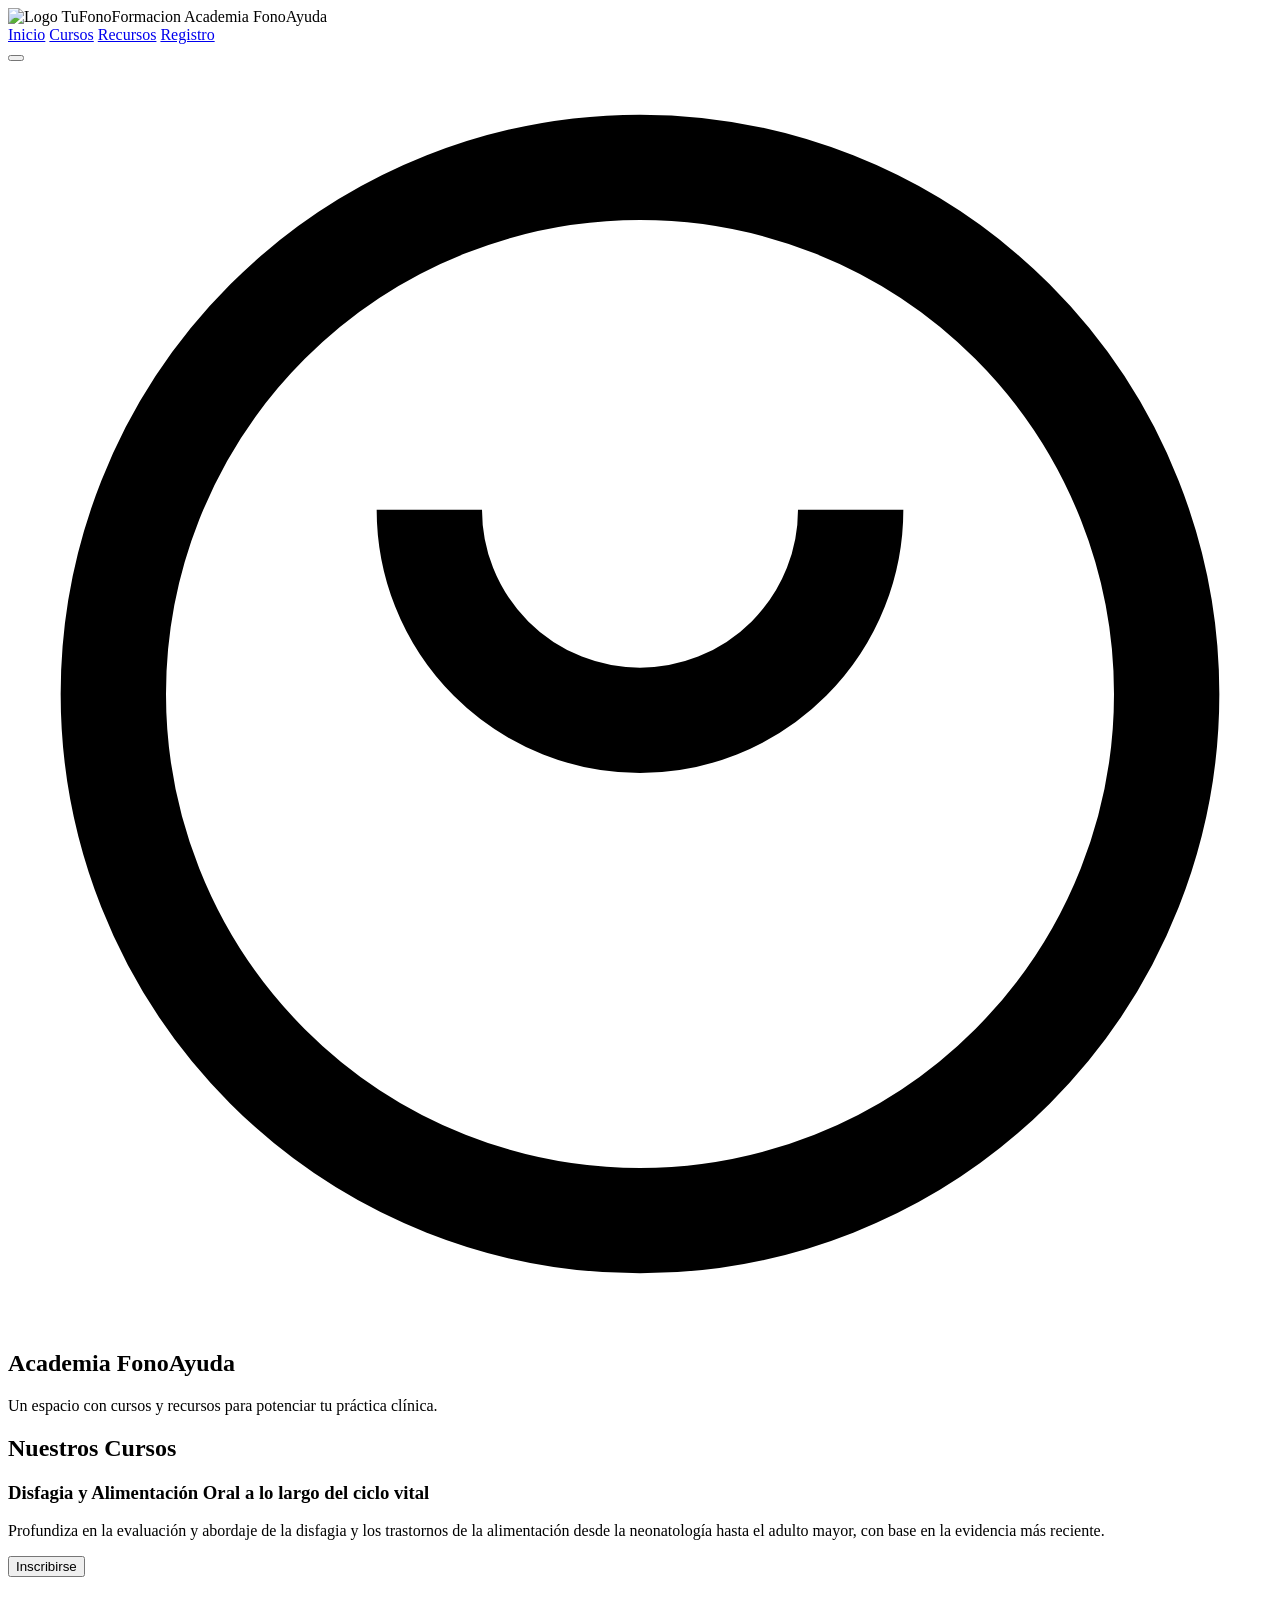
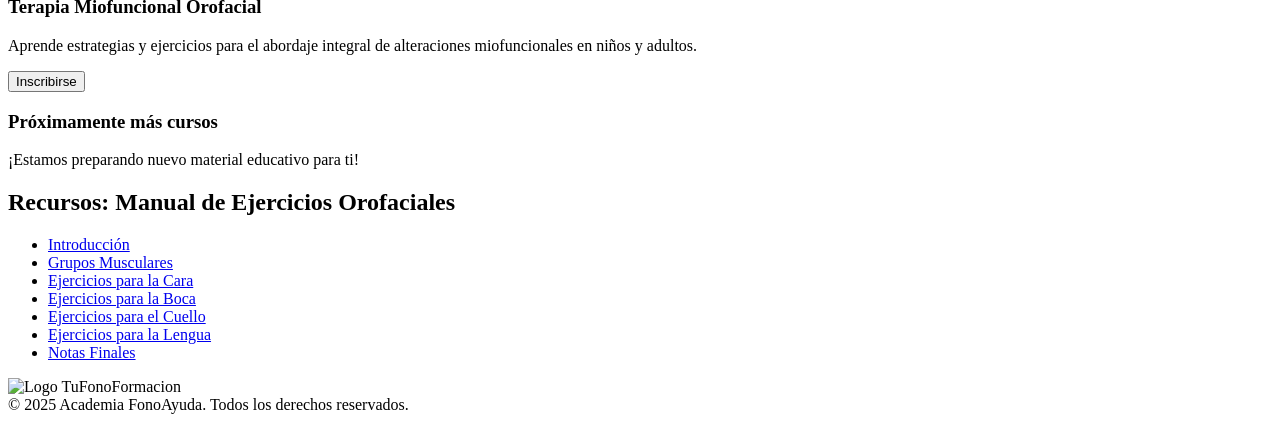
==== index.html @ cbcb4178 "Create index.html" ====
<!DOCTYPE html>
<html lang="es">
<head>
  <meta charset="UTF-8">
  <meta name="viewport" content="width=device-width, initial-scale=1">
  <title>Academia FonoAyuda</title>
  <link rel="stylesheet" href="style.css">
</head>
<body>
  <header class="main-header">
    <div class="container header-container">
      <div class="logo-group">
        <img src="img/logo-tufonoformacion.png" alt="Logo TuFonoFormacion" class="logo-img" />
        <span class="logo">Academia FonoAyuda</span>
      </div>
      <nav id="main-nav" class="main-nav">
        <a href="#inicio" onclick="closeMenu()">Inicio</a>
        <a href="#cursos" onclick="closeMenu()">Cursos</a>
        <a href="#recursos" onclick="closeMenu()">Recursos</a>
        <a href="#registro" onclick="closeMenu()">Registro</a>
      </nav>
      <button class="menu-toggle" id="menu-toggle" aria-label="Menú">
        <span class="bar"></span>
        <span class="bar"></span>
        <span class="bar"></span>
      </button>
    </div>
  </header>

  <main class="container">
    <section class="welcome" id="inicio">
      <svg class="icon" fill="none" stroke="currentColor" stroke-width="2" viewBox="0 0 24 24">
        <circle cx="12" cy="12" r="10"/><path d="M16 8.5a4 4 0 1 1-8 0"/>
      </svg>
      <h1>Academia FonoAyuda</h1>
      <p>Un espacio con cursos y recursos para potenciar tu práctica clínica.</p>
    </section>

    <section id="cursos">
      <h2>Nuestros Cursos</h2>
      <div class="courses-grid">
        <div class="curso-card">
          <h3>Disfagia y Alimentación Oral a lo largo del ciclo vital</h3>
          <p>Profundiza en la evaluación y abordaje de la disfagia y los trastornos de la alimentación desde la neonatología hasta el adulto mayor, con base en la evidencia más reciente.</p>
          <button class="btn" onclick="mostrarRegistro('Disfagia y Alimentación Oral a lo largo del ciclo vital')">Inscribirse</button>
        </div>
        <div class="curso-card">
          <h3>Terapia Miofuncional Orofacial</h3>
          <p>Aprende estrategias y ejercicios para el abordaje integral de alteraciones miofuncionales en niños y adultos.</p>
          <button class="btn" onclick="mostrarRegistro('Terapia Miofuncional Orofacial')">Inscribirse</button>
        </div>
        <div class="curso-card coming-soon">
          <h3>Próximamente más cursos</h3>
          <p>¡Estamos preparando nuevo material educativo para ti!</p>
        </div>
      </div>
    </section>

    <section id="recursos">
      <h2>Recursos: Manual de Ejercicios Orofaciales</h2>
      <div class="recursos-manual">
        <aside class="recursos-nav">
          <ul>
            <li><a href="#" data-section="intro" class="active" onclick="switchRecursos(event, 'intro')">Introducción</a></li>
            <li><a href="#" data-section="muscle" onclick="switchRecursos(event, 'muscle')">Grupos Musculares</a></li>
            <li><a href="#" data-section="face" onclick="switchRecursos(event, 'face')">Ejercicios para la Cara</a></li>
            <li><a href="#" data-section="mouth" onclick="switchRecursos(event, 'mouth')">Ejercicios para la Boca</a></li>
            <li><a href="#" data-section="neck" onclick="switchRecursos(event, 'neck')">Ejercicios para el Cuello</a></li>
            <li><a href="#" data-section="tongue" onclick="switchRecursos(event, 'tongue')">Ejercicios para la Lengua</a></li>
            <li><a href="#" data-section="final" onclick="switchRecursos(event, 'final')">Notas Finales</a></li>
          </ul>
        </aside>
        <article class="recursos-content" id="recursos-content">
          <!-- El contenido se inserta por JS -->
        </article>
      </div>
    </section>

    <section id="registro" style="display:none;">
      <h2>Inscripción</h2>
      <div class="registro-content">
        <form id="form-inscripcion" class="card">
          <h3>Completa tu Inscripción</h3>
          <input type="hidden" id="curso-inscripcion" name="curso" value="">
          <label>
            Nombre Completo<br>
            <input type="text" id="nombre" required>
          </label>
          <label>
            Email de Contacto<br>
            <input type="email" id="email" required>
          </label>
          <div>
            <strong>Método de Pago</strong>
            <p class="pago-info">Al confirmar, se te redirigirá a un portal de pago seguro.</p>
          </div>
          <button type="submit" class="btn">Confirmar Inscripción</button>
          <button type="button" class="btn-outline" onclick="ocultarRegistro()">Cancelar</button>
        </form>
        <div class="card" id="temario-contenido">
          <!-- Temario se inserta dinámicamente según el curso -->
        </div>
      </div>
    </section>
  </main>

  <footer class="main-footer">
    <img src="img/logo-tufonoformacion.png" alt="Logo TuFonoFormacion" class="footer-logo" />
    <div>&copy; 2025 Academia FonoAyuda. Todos los derechos reservados.</div>
  </footer>
  <script src="script.js"></script>
</body>
</html>
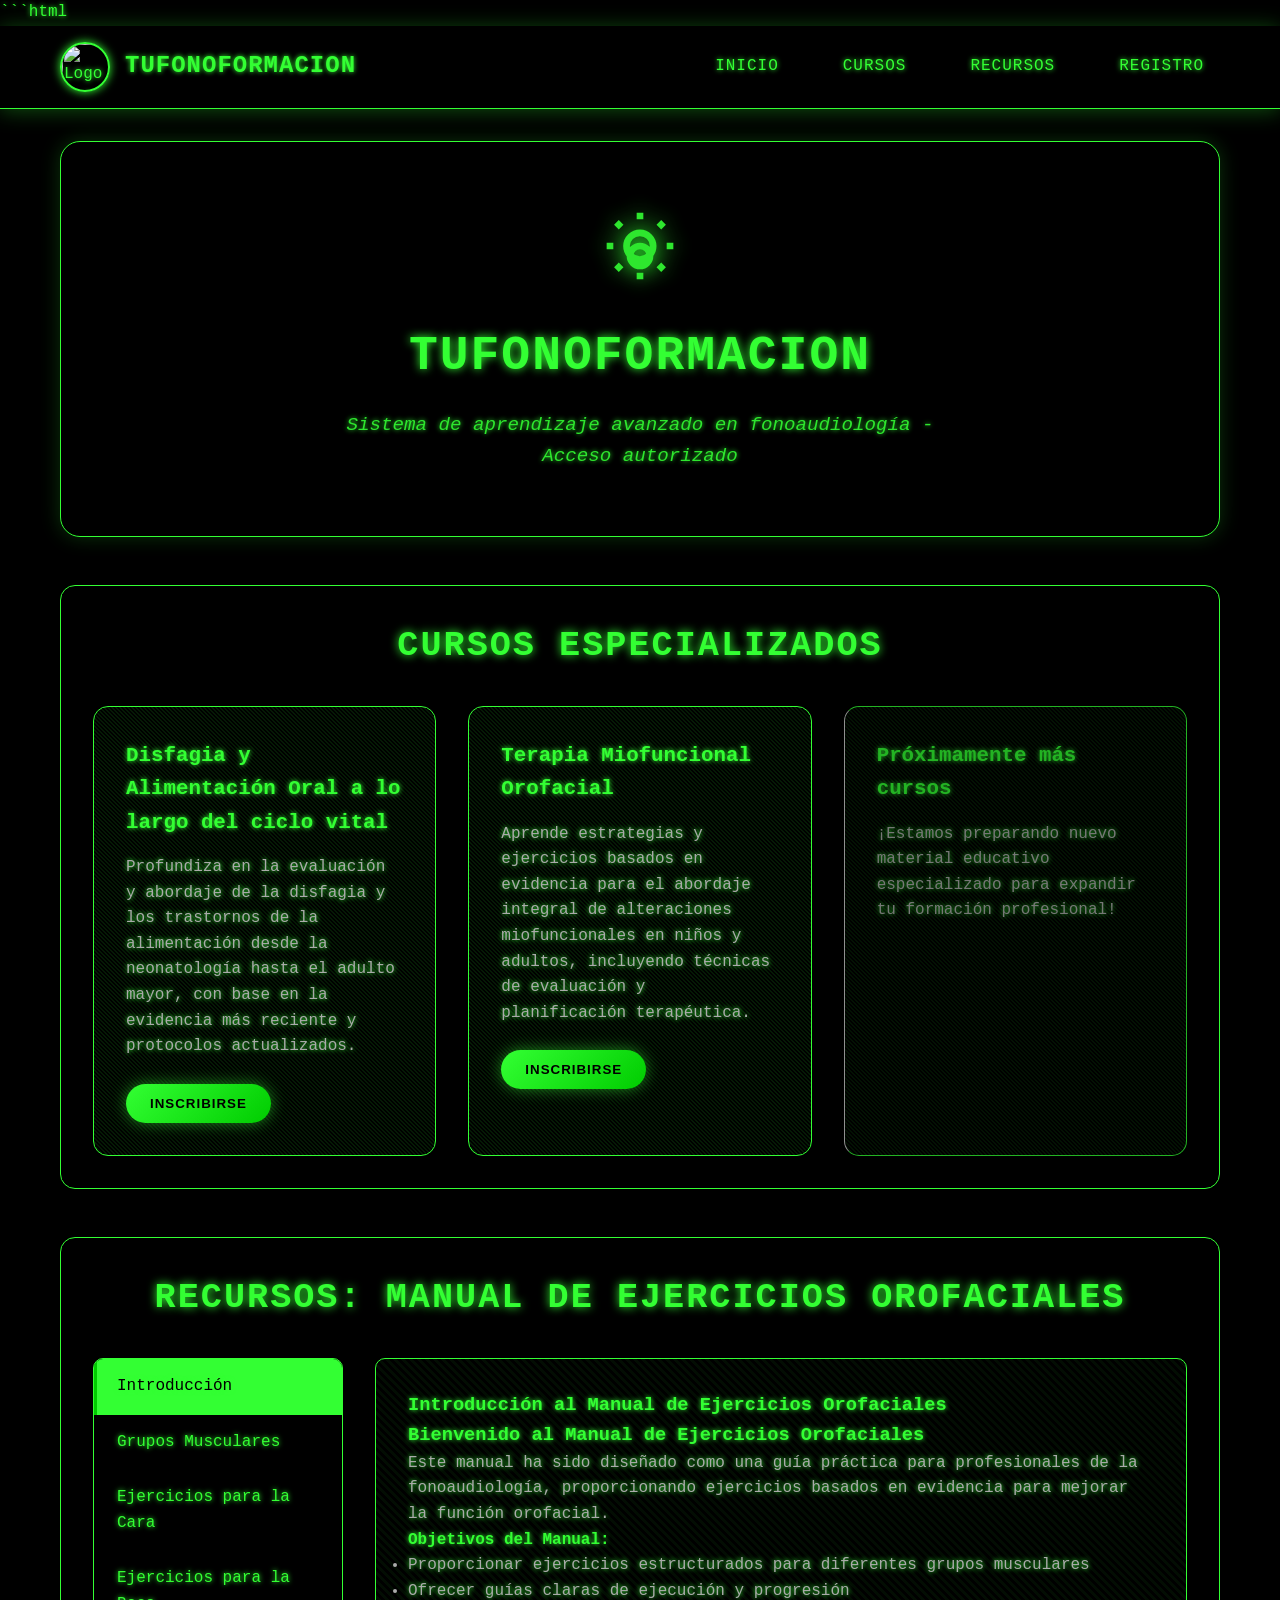
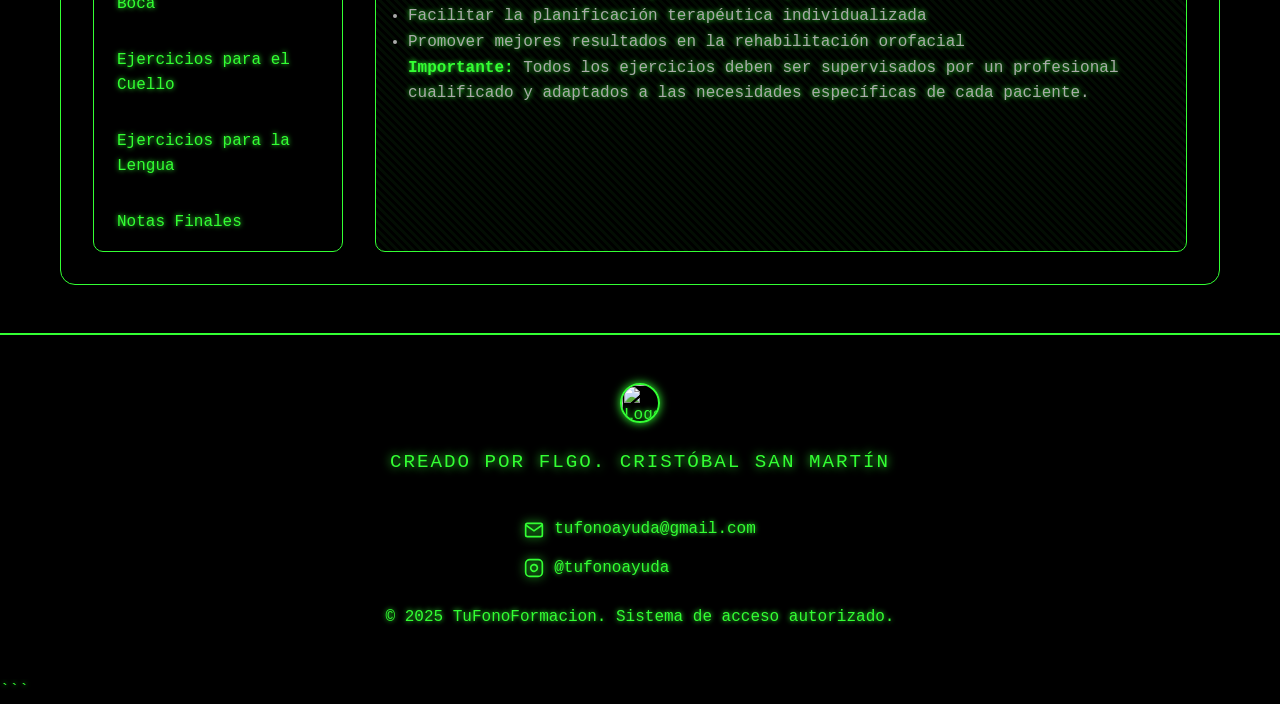
==== commit 1dfb5f68: "Update index.html" ====
--- a/index.html
+++ b/index.html
@@ -1,113 +1,1173 @@
+```html
 <!DOCTYPE html>
 <html lang="es">
 <head>
   <meta charset="UTF-8">
-  <meta name="viewport" content="width=device-width, initial-scale=1">
-  <title>Academia FonoAyuda</title>
-  <link rel="stylesheet" href="style.css">
+  <meta name="viewport" content="width=device-width, initial-scale=1.0">
+  <meta name="description" content="TuFonoFormacion - Academia especializada en cursos de fonoaudiología, disfagia, terapia miofuncional y recursos educativos para profesionales de la salud.">
+  <meta name="keywords" content="fonoaudiología, disfagia, terapia miofuncional, cursos online, formación profesional, logopedia">
+  <meta name="author" content="TuFonoFormacion">
+  <meta name="robots" content="index, follow">
+  
+  <!-- Open Graph / Facebook -->
+  <meta property="og:type" content="website">
+  <meta property="og:title" content="TuFonoFormacion - Academia de Fonoaudiología">
+  <meta property="og:description" content="Cursos especializados en disfagia, terapia miofuncional y recursos para potenciar tu práctica clínica.">
+  <meta property="og:image" content="img/logo-tufonoformacion.png">
+  
+  <!-- Twitter -->
+  <meta property="twitter:card" content="summary_large_image">
+  <meta property="twitter:title" content="TuFonoFormacion - Academia de Fonoaudiología">
+  <meta property="twitter:description" content="Cursos especializados en disfagia, terapia miofuncional y recursos para potenciar tu práctica clínica.">
+  
+  <title>TuFonoFormacion - Academia de Fonoaudiología | Cursos Especializados</title>
+  
+  <!-- Preload critical resources -->
+  <link rel="preload" href="img/logo-tufonoformacion.png" as="image">
+  
+  <!-- Favicon -->
+  <link rel="icon" type="image/x-icon" href="img/favicon.ico">
+  
+  <style>
+    /* Critical CSS inline para mejor rendimiento */
+    * {
+      margin: 0;
+      padding: 0;
+      box-sizing: border-box;
+    }
+    
+    body {
+      font-family: 'Courier New', monospace;
+      line-height: 1.6;
+      color: #33ff33;
+      background-color: #000;
+      min-height: 100vh;
+      overflow-x: hidden;
+      text-shadow: 0 0 5px #33ff33;
+    }
+    
+    .matrix-bg {
+      position: fixed;
+      top: 0;
+      left: 0;
+      width: 100%;
+      height: 100%;
+      z-index: -1;
+      pointer-events: none;
+    }
+    
+    .container {
+      max-width: 1200px;
+      margin: 0 auto;
+      padding: 0 20px;
+      position: relative;
+      z-index: 10;
+    }
+    
+    /* Header Styles */
+    .main-header {
+      background: rgba(0, 0, 0, 0.8);
+      backdrop-filter: blur(10px);
+      box-shadow: 0 2px 20px rgba(51, 255, 51, 0.3);
+      position: sticky;
+      top: 0;
+      z-index: 1000;
+      transition: all 0.3s ease;
+      border-bottom: 1px solid #33ff33;
+    }
+    
+    .header-container {
+      display: flex;
+      justify-content: space-between;
+      align-items: center;
+      padding: 1rem 20px;
+    }
+    
+    .logo-group {
+      display: flex;
+      align-items: center;
+      gap: 15px;
+    }
+    
+    .logo-img {
+      width: 50px;
+      height: 50px;
+      border-radius: 50%;
+      object-fit: cover;
+      border: 2px solid #33ff33;
+      box-shadow: 0 0 10px #33ff33;
+    }
+    
+    .logo {
+      font-size: 1.5rem;
+      font-weight: 700;
+      color: #33ff33;
+      text-decoration: none;
+      letter-spacing: 1px;
+      text-transform: uppercase;
+    }
+    
+    .main-nav {
+      display: flex;
+      gap: 2rem;
+    }
+    
+    .main-nav a {
+      text-decoration: none;
+      color: #33ff33;
+      font-weight: 500;
+      padding: 0.5rem 1rem;
+      border-radius: 25px;
+      transition: all 0.3s ease;
+      position: relative;
+      text-transform: uppercase;
+      letter-spacing: 1px;
+    }
+    
+    .main-nav a:hover, .main-nav a:focus {
+      background: #33ff33;
+      color: #000;
+      transform: translateY(-2px);
+      box-shadow: 0 0 15px rgba(51, 255, 51, 0.5);
+    }
+    
+    /* Mobile Menu */
+    .menu-toggle {
+      display: none;
+      flex-direction: column;
+      background: none;
+      border: none;
+      cursor: pointer;
+      padding: 5px;
+    }
+    
+    .bar {
+      width: 25px;
+      height: 3px;
+      background: #33ff33;
+      margin: 3px 0;
+      transition: 0.3s;
+      border-radius: 2px;
+      box-shadow: 0 0 5px #33ff33;
+    }
+    
+    /* Welcome Section */
+    .welcome {
+      text-align: center;
+      padding: 4rem 0;
+      background: rgba(0, 0, 0, 0.7);
+      backdrop-filter: blur(10px);
+      border-radius: 20px;
+      margin: 2rem 0;
+      color: #33ff33;
+      border: 1px solid #33ff33;
+      box-shadow: 0 0 20px rgba(51, 255, 51, 0.2);
+    }
+    
+    .welcome .icon {
+      width: 80px;
+      height: 80px;
+      margin: 0 auto 2rem;
+      opacity: 0.9;
+      filter: drop-shadow(0 0 10px #33ff33);
+    }
+    
+    .welcome h1 {
+      font-size: 3rem;
+      margin-bottom: 1rem;
+      text-shadow: 0 0 10px #33ff33;
+      letter-spacing: 2px;
+      text-transform: uppercase;
+    }
+    
+    .welcome p {
+      font-size: 1.2rem;
+      max-width: 600px;
+      margin: 0 auto;
+      opacity: 0.9;
+      font-style: italic;
+    }
+    
+    /* Sections */
+    section {
+      margin: 3rem 0;
+      padding: 2rem;
+      background: rgba(0, 0, 0, 0.8);
+      border-radius: 15px;
+      box-shadow: 0 8px 30px rgba(0, 0, 0, 0.5);
+      border: 1px solid #33ff33;
+      backdrop-filter: blur(5px);
+    }
+    
+    h2 {
+      color: #33ff33;
+      margin-bottom: 2rem;
+      font-size: 2.2rem;
+      text-align: center;
+      text-shadow: 0 0 10px #33ff33;
+      text-transform: uppercase;
+      letter-spacing: 2px;
+    }
+    
+    /* Courses Grid */
+    .courses-grid {
+      display: grid;
+      grid-template-columns: repeat(auto-fit, minmax(300px, 1fr));
+      gap: 2rem;
+      margin-top: 2rem;
+    }
+    
+    .curso-card {
+      background: #000;
+      padding: 2rem;
+      border-radius: 15px;
+      box-shadow: 0 5px 20px rgba(0, 0, 0, 0.3);
+      transition: all 0.3s ease;
+      border-left: 4px solid #33ff33;
+      border: 1px solid #33ff33;
+      position: relative;
+      overflow: hidden;
+    }
+    
+    .curso-card::before {
+      content: '';
+      position: absolute;
+      top: 0;
+      left: 0;
+      width: 100%;
+      height: 100%;
+      background: linear-gradient(45deg, rgba(51, 255, 51, 0.1) 25%, transparent 25%, transparent 50%, rgba(51, 255, 51, 0.1) 50%, rgba(51, 255, 51, 0.1) 75%, transparent 75%);
+      background-size: 4px 4px;
+      z-index: 0;
+    }
+    
+    .curso-card:hover {
+      transform: translateY(-5px);
+      box-shadow: 0 10px 30px rgba(51, 255, 51, 0.3);
+    }
+    
+    .curso-card.coming-soon {
+      opacity: 0.7;
+      border-left-color: #ccc;
+    }
+    
+    .curso-card h3 {
+      color: #33ff33;
+      margin-bottom: 1rem;
+      font-size: 1.3rem;
+      position: relative;
+      z-index: 1;
+    }
+    
+    .curso-card p {
+      margin-bottom: 1.5rem;
+      color: #aaa;
+      position: relative;
+      z-index: 1;
+    }
+    
+    /* Buttons */
+    .btn {
+      background: linear-gradient(135deg, #33ff33 0%, #00cc00 100%);
+      color: #000;
+      border: none;
+      padding: 12px 24px;
+      border-radius: 25px;
+      font-weight: 600;
+      cursor: pointer;
+      transition: all 0.3s ease;
+      text-decoration: none;
+      display: inline-block;
+      text-transform: uppercase;
+      letter-spacing: 1px;
+      font-weight: bold;
+      box-shadow: 0 0 15px rgba(51, 255, 51, 0.5);
+      position: relative;
+      z-index: 1;
+    }
+    
+    .btn:hover {
+      transform: translateY(-2px);
+      box-shadow: 0 0 25px rgba(51, 255, 51, 0.8);
+      text-shadow: 0 0 10px #fff;
+    }
+    
+    .btn-outline {
+      background: transparent;
+      color: #33ff33;
+      border: 2px solid #33ff33;
+      padding: 10px 22px;
+      border-radius: 25px;
+      font-weight: 600;
+      cursor: pointer;
+      transition: all 0.3s ease;
+      margin-left: 10px;
+      text-transform: uppercase;
+      letter-spacing: 1px;
+      font-weight: bold;
+    }
+    
+    .btn-outline:hover {
+      background: #33ff33;
+      color: #000;
+      box-shadow: 0 0 15px rgba(51, 255, 51, 0.5);
+    }
+    
+    /* Resources Section */
+    .recursos-manual {
+      display: grid;
+      grid-template-columns: 250px 1fr;
+      gap: 2rem;
+      margin-top: 2rem;
+    }
+    
+    .recursos-nav ul {
+      list-style: none;
+      background: #000;
+      border-radius: 10px;
+      overflow: hidden;
+      border: 1px solid #33ff33;
+    }
+    
+    .recursos-nav a {
+      display: block;
+      padding: 15px 20px;
+      text-decoration: none;
+      color: #33ff33;
+      transition: all 0.3s ease;
+      border-left: 3px solid transparent;
+      border-bottom: 1px solid rgba(51, 255, 51, 0.2);
+    }
+    
+    .recursos-nav a:last-child {
+      border-bottom: none;
+    }
+    
+    .recursos-nav a:hover, .recursos-nav a.active {
+      background: #33ff33;
+      color: #000;
+      border-left-color: #00cc00;
+    }
+    
+    .recursos-content {
+      background: #000;
+      padding: 2rem;
+      border-radius: 10px;
+      min-height: 300px;
+      box-shadow: 0 2px 10px rgba(0, 0, 0, 0.3);
+      border: 1px solid #33ff33;
+      position: relative;
+      overflow: hidden;
+    }
+    
+    .recursos-content::before {
+      content: '';
+      position: absolute;
+      top: 0;
+      left: 0;
+      width: 100%;
+      height: 100%;
+      background: linear-gradient(45deg, rgba(51, 255, 51, 0.05) 25%, transparent 25%, transparent 50%, rgba(51, 255, 51, 0.05) 50%, rgba(51, 255, 51, 0.05) 75%, transparent 75%);
+      background-size: 8px 8px;
+      z-index: 0;
+    }
+    
+    .recursos-content h3, .recursos-content h4, .recursos-content p, .recursos-content ul, .recursos-content li {
+      position: relative;
+      z-index: 1;
+    }
+    
+    .recursos-content h3, .recursos-content h4 {
+      color: #33ff33;
+    }
+    
+    .recursos-content p, .recursos-content li {
+      color: #aaa;
+    }
+    
+    .recursos-content em {
+      color: #33ff33;
+      font-style: italic;
+    }
+    
+    .recursos-content strong {
+      color: #33ff33;
+    }
+    
+    /* Form Styles */
+    .registro-content {
+      display: grid;
+      grid-template-columns: 1fr 1fr;
+      gap: 2rem;
+    }
+    
+    .card {
+      background: #000;
+      padding: 2rem;
+      border-radius: 15px;
+      box-shadow: 0 5px 20px rgba(0, 0, 0, 0.3);
+      border: 1px solid #33ff33;
+      position: relative;
+      overflow: hidden;
+    }
+    
+    .card::before {
+      content: '';
+      position: absolute;
+      top: 0;
+      left: 0;
+      width: 100%;
+      height: 100%;
+      background: linear-gradient(45deg, rgba(51, 255, 51, 0.05) 25%, transparent 25%, transparent 50%, rgba(51, 255, 51, 0.05) 50%, rgba(51, 255, 51, 0.05) 75%, transparent 75%);
+      background-size: 4px 4px;
+      z-index: 0;
+    }
+    
+    .card h3 {
+      color: #33ff33;
+      margin-bottom: 1.5rem;
+      position: relative;
+      z-index: 1;
+    }
+    
+    label {
+      display: block;
+      margin-bottom: 1rem;
+      color: #33ff33;
+      font-weight: 500;
+      position: relative;
+      z-index: 1;
+    }
+    
+    input[type="text"], input[type="email"] {
+      width: 100%;
+      padding: 12px;
+      border: 2px solid #33ff33;
+      border-radius: 8px;
+      margin-top: 5px;
+      transition: border-color 0.3s ease;
+      font-size: 16px;
+      background-color: rgba(0, 0, 0, 0.3);
+      color: #33ff33;
+      box-shadow: 0 0 10px rgba(51, 255, 51, 0.2);
+    }
+    
+    input[type="text"]:focus, input[type="email"]:focus {
+      outline: none;
+      border-color: #33ff33;
+      box-shadow: 0 0 15px rgba(51, 255, 51, 0.5);
+    }
+    
+    .pago-info {
+      color: #66ff66;
+      font-size: 0.9rem;
+      margin-top: 5px;
+    }
+    
+    /* Footer */
+    .main-footer {
+      background: rgba(0, 0, 0, 0.9);
+      backdrop-filter: blur(10px);
+      text-align: center;
+      padding: 3rem 2rem;
+      margin-top: 3rem;
+      display: flex;
+      flex-direction: column;
+      align-items: center;
+      gap: 1.5rem;
+      color: #33ff33;
+      border-top: 2px solid #33ff33;
+      position: relative;
+      overflow: hidden;
+    }
+    
+    .footer-logo {
+      width: 40px;
+      height: 40px;
+      border-radius: 50%;
+      border: 2px solid #33ff33;
+      box-shadow: 0 0 10px #33ff33;
+    }
+    
+    .creator-info {
+      font-size: 1.2rem;
+      text-transform: uppercase;
+      letter-spacing: 2px;
+      margin-bottom: 1rem;
+      text-shadow: 0 0 10px #33ff33;
+    }
+    
+    .contact-info {
+      display: flex;
+      flex-direction: column;
+      gap: 0.8rem;
+      font-size: 1rem;
+    }
+    
+    .contact-item {
+      display: flex;
+      align-items: center;
+      gap: 10px;
+    }
+    
+    .contact-icon {
+      width: 20px;
+      height: 20px;
+      filter: drop-shadow(0 0 5px #33ff33);
+    }
+    
+    .social-link {
+      color: #33ff33;
+      text-decoration: none;
+      transition: all 0.3s ease;
+    }
+    
+    .social-link:hover {
+      text-shadow: 0 0 10px #33ff33;
+      transform: scale(1.1);
+    }
+    
+    /* Loading Animation */
+    .loading {
+      display: inline-block;
+      width: 20px;
+      height: 20px;
+      border: 2px solid #003300;
+      border-top: 2px solid #33ff33;
+      border-radius: 50%;
+      animation: spin 1s linear infinite;
+    }
+    
+    @keyframes spin {
+      0% { transform: rotate(0deg); }
+      100% { transform: rotate(360deg); }
+    }
+    
+    /* Matrix effect styles */
+    .matrix-column {
+      position: absolute;
+      top: -100px;
+      color: #33ff33;
+      font-size: 1.2rem;
+      font-weight: bold;
+      text-shadow: 0 0 5px #33ff33;
+      opacity: 0.8;
+      white-space: nowrap;
+      animation: matrix-fall linear infinite;
+    }
+    
+    @keyframes matrix-fall {
+      from {
+        transform: translateY(-100px);
+      }
+      to {
+        transform: translateY(100vh);
+      }
+    }
+    
+    /* Responsive Design */
+    @media (max-width: 768px) {
+      .menu-toggle {
+        display: flex;
+      }
+      
+      .main-nav {
+        position: fixed;
+        top: 70px;
+        left: -100%;
+        width: 100%;
+        height: calc(100vh - 70px);
+        background: rgba(0, 0, 0, 0.95);
+        flex-direction: column;
+        justify-content: flex-start;
+        align-items: center;
+        padding-top: 2rem;
+        transition: left 0.3s ease;
+        border-bottom: 1px solid #33ff33;
+      }
+      
+      .main-nav.show {
+        left: 0;
+      }
+      
+      .welcome h1 {
+        font-size: 2rem;
+      }
+      
+      .recursos-manual {
+        grid-template-columns: 1fr;
+      }
+      
+      .registro-content {
+        grid-template-columns: 1fr;
+      }
+      
+      .container {
+        padding: 0 15px;
+      }
+      
+      .footer-logo {
+        width: 35px;
+        height: 35px;
+      }
+      
+      .creator-info {
+        font-size: 1rem;
+      }
+      
+      .contact-info {
+        font-size: 0.9rem;
+      }
+    }
+    
+    /* Accessibility */
+    @media (prefers-reduced-motion: reduce) {
+      * {
+        animation-duration: 0.01ms !important;
+        animation-iteration-count: 1 !important;
+        transition-duration: 0.01ms !important;
+      }
+      
+      .matrix-column {
+        display: none;
+      }
+    }
+    
+    /* Focus styles for keyboard navigation */
+    button:focus, a:focus, input:focus {
+      outline: 2px solid #33ff33;
+      outline-offset: 2px;
+      box-shadow: 0 0 10px rgba(51, 255, 51, 0.5);
+    }
+  </style>
 </head>
 <body>
+  <div class="matrix-bg" id="matrix-container"></div>
+
   <header class="main-header">
     <div class="container header-container">
       <div class="logo-group">
-        <img src="img/logo-tufonoformacion.png" alt="Logo TuFonoFormacion" class="logo-img" />
-        <span class="logo">Academia FonoAyuda</span>
+        <img src="https://placehold.co/50x50/33ff33/000?text=TF" alt="Logo TuFonoFormacion" class="logo-img" loading="lazy" />
+        <a href="#inicio" class="logo">TuFonoFormacion</a>
       </div>
-      <nav id="main-nav" class="main-nav">
-        <a href="#inicio" onclick="closeMenu()">Inicio</a>
-        <a href="#cursos" onclick="closeMenu()">Cursos</a>
-        <a href="#recursos" onclick="closeMenu()">Recursos</a>
-        <a href="#registro" onclick="closeMenu()">Registro</a>
+      <nav id="main-nav" class="main-nav" role="navigation" aria-label="Navegación principal">
+        <a href="#inicio" onclick="closeMenu()" aria-label="Ir a inicio">Inicio</a>
+        <a href="#cursos" onclick="closeMenu()" aria-label="Ver cursos disponibles">Cursos</a>
+        <a href="#recursos" onclick="closeMenu()" aria-label="Acceder a recursos">Recursos</a>
+        <a href="#registro" onclick="closeMenu()" aria-label="Registrarse">Registro</a>
       </nav>
-      <button class="menu-toggle" id="menu-toggle" aria-label="Menú">
-        <span class="bar"></span>
-        <span class="bar"></span>
-        <span class="bar"></span>
+      <button class="menu-toggle" id="menu-toggle" aria-label="Abrir menú de navegación" aria-expanded="false">
+        <span class="bar" aria-hidden="true"></span>
+        <span class="bar" aria-hidden="true"></span>
+        <span class="bar" aria-hidden="true"></span>
       </button>
     </div>
   </header>
 
   <main class="container">
-    <section class="welcome" id="inicio">
-      <svg class="icon" fill="none" stroke="currentColor" stroke-width="2" viewBox="0 0 24 24">
-        <circle cx="12" cy="12" r="10"/><path d="M16 8.5a4 4 0 1 1-8 0"/>
+    <section class="welcome" id="inicio" role="banner">
+      <svg class="icon" fill="none" stroke="#33ff33" stroke-width="2" viewBox="0 0 24 24" aria-hidden="true">
+        <path d="M14.828 14.828a4 4 0 1 1-5.656-5.656 4 4 0 0 1 5.656 5.656zM12 18a3 3 0 0 0 0-6 3 3 0 0 0 0 6z"/>
+        <path d="M12 2v2M12 20v2M4.93 4.93l1.41 1.41M17.66 17.66l1.41 1.41M2 12h2M20 12h2M4.93 19.07l1.41-1.41M17.66 6.34l1.41-1.41"/>
       </svg>
-      <h1>Academia FonoAyuda</h1>
-      <p>Un espacio con cursos y recursos para potenciar tu práctica clínica.</p>
+      <h1>TuFonoFormacion</h1>
+      <p>Sistema de aprendizaje avanzado en fonoaudiología - Acceso autorizado</p>
     </section>
 
-    <section id="cursos">
-      <h2>Nuestros Cursos</h2>
+    <section id="cursos" role="region" aria-labelledby="cursos-heading">
+      <h2 id="cursos-heading">Cursos Especializados</h2>
       <div class="courses-grid">
-        <div class="curso-card">
+        <article class="curso-card">
           <h3>Disfagia y Alimentación Oral a lo largo del ciclo vital</h3>
-          <p>Profundiza en la evaluación y abordaje de la disfagia y los trastornos de la alimentación desde la neonatología hasta el adulto mayor, con base en la evidencia más reciente.</p>
-          <button class="btn" onclick="mostrarRegistro('Disfagia y Alimentación Oral a lo largo del ciclo vital')">Inscribirse</button>
-        </div>
-        <div class="curso-card">
+          <p>Profundiza en la evaluación y abordaje de la disfagia y los trastornos de la alimentación desde la neonatología hasta el adulto mayor, con base en la evidencia más reciente y protocolos actualizados.</p>
+          <button class="btn" onclick="mostrarRegistro('Disfagia y Alimentación Oral a lo largo del ciclo vital')" aria-label="Inscribirse en curso de Disfagia">Inscribirse</button>
+        </article>
+        
+        <article class="curso-card">
           <h3>Terapia Miofuncional Orofacial</h3>
-          <p>Aprende estrategias y ejercicios para el abordaje integral de alteraciones miofuncionales en niños y adultos.</p>
-          <button class="btn" onclick="mostrarRegistro('Terapia Miofuncional Orofacial')">Inscribirse</button>
-        </div>
-        <div class="curso-card coming-soon">
+          <p>Aprende estrategias y ejercicios basados en evidencia para el abordaje integral de alteraciones miofuncionales en niños y adultos, incluyendo técnicas de evaluación y planificación terapéutica.</p>
+          <button class="btn" onclick="mostrarRegistro('Terapia Miofuncional Orofacial')" aria-label="Inscribirse en curso de Terapia Miofuncional">Inscribirse</button>
+        </article>
+        
+        <article class="curso-card coming-soon">
           <h3>Próximamente más cursos</h3>
-          <p>¡Estamos preparando nuevo material educativo para ti!</p>
-        </div>
-      </div>
-    </section>
-
-    <section id="recursos">
-      <h2>Recursos: Manual de Ejercicios Orofaciales</h2>
-      <div class="recursos-manual">
-        <aside class="recursos-nav">
-          <ul>
-            <li><a href="#" data-section="intro" class="active" onclick="switchRecursos(event, 'intro')">Introducción</a></li>
-            <li><a href="#" data-section="muscle" onclick="switchRecursos(event, 'muscle')">Grupos Musculares</a></li>
-            <li><a href="#" data-section="face" onclick="switchRecursos(event, 'face')">Ejercicios para la Cara</a></li>
-            <li><a href="#" data-section="mouth" onclick="switchRecursos(event, 'mouth')">Ejercicios para la Boca</a></li>
-            <li><a href="#" data-section="neck" onclick="switchRecursos(event, 'neck')">Ejercicios para el Cuello</a></li>
-            <li><a href="#" data-section="tongue" onclick="switchRecursos(event, 'tongue')">Ejercicios para la Lengua</a></li>
-            <li><a href="#" data-section="final" onclick="switchRecursos(event, 'final')">Notas Finales</a></li>
-          </ul>
-        </aside>
-        <article class="recursos-content" id="recursos-content">
-          <!-- El contenido se inserta por JS -->
+          <p>¡Estamos preparando nuevo material educativo especializado para expandir tu formación profesional!</p>
         </article>
       </div>
     </section>
 
-    <section id="registro" style="display:none;">
-      <h2>Inscripción</h2>
+    <section id="recursos" role="region" aria-labelledby="recursos-heading">
+      <h2 id="recursos-heading">Recursos: Manual de Ejercicios Orofaciales</h2>
+      <div class="recursos-manual">
+        <aside class="recursos-nav" role="navigation" aria-label="Navegación de recursos">
+          <ul role="list">
+            <li><a href="#intro" data-section="intro" class="active" onclick="switchRecursos(event, 'intro')" role="tab" aria-selected="true">Introducción</a></li>
+            <li><a href="#muscle" data-section="muscle" onclick="switchRecursos(event, 'muscle')" role="tab" aria-selected="false">Grupos Musculares</a></li>
+            <li><a href="#face" data-section="face" onclick="switchRecursos(event, 'face')" role="tab" aria-selected="false">Ejercicios para la Cara</a></li>
+            <li><a href="#mouth" data-section="mouth" onclick="switchRecursos(event, 'mouth')" role="tab" aria-selected="false">Ejercicios para la Boca</a></li>
+            <li><a href="#neck" data-section="neck" onclick="switchRecursos(event, 'neck')" role="tab" aria-selected="false">Ejercicios para el Cuello</a></li>
+            <li><a href="#tongue" data-section="tongue" onclick="switchRecursos(event, 'tongue')" role="tab" aria-selected="false">Ejercicios para la Lengua</a></li>
+            <li><a href="#final" data-section="final" onclick="switchRecursos(event, 'final')" role="tab" aria-selected="false">Notas Finales</a></li>
+          </ul>
+        </aside>
+        <article class="recursos-content" id="recursos-content" role="tabpanel" aria-live="polite">
+          <div class="loading" aria-label="Cargando contenido"></div>
+          <p>Cargando contenido...</p>
+        </article>
+      </div>
+    </section>
+
+    <section id="registro" style="display:none;" role="region" aria-labelledby="registro-heading">
+      <h2 id="registro-heading">Inscripción al Curso</h2>
       <div class="registro-content">
-        <form id="form-inscripcion" class="card">
+        <form id="form-inscripcion" class="card" novalidate>
           <h3>Completa tu Inscripción</h3>
           <input type="hidden" id="curso-inscripcion" name="curso" value="">
-          <label>
-            Nombre Completo<br>
-            <input type="text" id="nombre" required>
+          
+          <label for="nombre">
+            Nombre Completo *<br>
+            <input type="text" id="nombre" name="nombre" required aria-required="true" aria-describedby="nombre-error">
+            <div id="nombre-error" class="error-message" role="alert" aria-live="polite"></div>
           </label>
-          <label>
-            Email de Contacto<br>
-            <input type="email" id="email" required>
+          
+          <label for="email">
+            Email de Contacto *<br>
+            <input type="email" id="email" name="email" required aria-required="true" aria-describedby="email-error">
+            <div id="email-error" class="error-message" role="alert" aria-live="polite"></div>
           </label>
+          
           <div>
             <strong>Método de Pago</strong>
-            <p class="pago-info">Al confirmar, se te redirigirá a un portal de pago seguro.</p>
+            <p class="pago-info">Al confirmar, se te redirigirá a un portal de pago seguro para completar la transacción.</p>
           </div>
-          <button type="submit" class="btn">Confirmar Inscripción</button>
+          
+          <button type="submit" class="btn" aria-describedby="form-status">Confirmar Inscripción</button>
           <button type="button" class="btn-outline" onclick="ocultarRegistro()">Cancelar</button>
+          <div id="form-status" class="form-status" role="status" aria-live="polite"></div>
         </form>
-        <div class="card" id="temario-contenido">
-          <!-- Temario se inserta dinámicamente según el curso -->
+        
+        <div class="card" id="temario-contenido" role="complementary">
+          <h3>Información del Curso</h3>
+          <p>Selecciona un curso para ver el temario detallado.</p>
         </div>
       </div>
     </section>
   </main>
 
-  <footer class="main-footer">
-    <img src="img/logo-tufonoformacion.png" alt="Logo TuFonoFormacion" class="footer-logo" />
-    <div>&copy; 2025 Academia FonoAyuda. Todos los derechos reservados.</div>
+  <footer class="main-footer" role="contentinfo">
+    <img src="https://placehold.co/40x40/33ff33/000?text=TF" alt="Logo TuFonoFormacion" class="footer-logo" loading="lazy" />
+    <div class="creator-info">Creado por Flgo. Cristóbal San Martín</div>
+    <div class="contact-info">
+      <div class="contact-item">
+        <svg class="contact-icon" fill="none" stroke="#33ff33" stroke-width="2" viewBox="0 0 24 24">
+          <path d="M4 4h16c1.1 0 2 .9 2 2v12c0 1.1-.9 2-2 2H4c-1.1 0-2-.9-2-2V6c0-1.1.9-2 2-2z"/>
+          <polyline points="22,6 12,13 2,6"/>
+        </svg>
+        <a href="mailto:tufonoayuda@gmail.com" class="social-link">tufonoayuda@gmail.com</a>
+      </div>
+      <div class="contact-item">
+        <svg class="contact-icon" fill="none" stroke="#33ff33" stroke-width="2" viewBox="0 0 24 24">
+          <rect x="2" y="2" width="20" height="20" rx="5" ry="5"/>
+          <path d="M16 11.37A4 4 0 1 1 12.63 8 4 4 0 0 1 16 11.37z"/>
+          <line x1="17.5" y1="6.5" x2="17.51" y2="6.5"/>
+        </svg>
+        <a href="https://instagram.com/tufonoayuda" target="_blank" class="social-link">@tufonoayuda</a>
+      </div>
+    </div>
+    <div>&copy; 2025 TuFonoFormacion. Sistema de acceso autorizado.</div>
   </footer>
-  <script src="script.js"></script>
+
+  <script>
+    // Matrix-like falling icons related to speech therapy
+    const fonoIcons = [
+      '👄', '👅', '👂', '🗣️', '🧠', '🦷', '🫁', '🎧', 
+      '📋', '📊', '⚕️', '🔬', '📖', '🎓', '💬', '📢',
+      '👶', '🧒', '🧑', '🧓', '👂🏻', '👄🏻', '👅🏻', '🗣🏻'
+    ];
+    
+    // Create matrix effect
+    function createMatrixEffect() {
+      const container = document.getElementById('matrix-container');
+      const width = window.innerWidth;
+      const columns = Math.floor(width / 20);
+      
+      // Remove existing columns
+      container.innerHTML = '';
+      
+      // Create new columns
+      for (let i = 0; i < columns; i++) {
+        const column = document.createElement('div');
+        column.className = 'matrix-column';
+        column.style.left = `${i * 20}px`;
+        
+        // Random animation duration between 10-20 seconds
+        const duration = 10 + Math.random() * 10;
+        column.style.animationDuration = `${duration}s`;
+        
+        // Random start delay
+        column.style.animationDelay = `${Math.random() * 5}s`;
+        
+        // Add random content with fono icons
+        let content = '';
+        const length = 20 + Math.floor(Math.random() * 30);
+        for (let j = 0; j < length; j++) {
+          content += fonoIcons[Math.floor(Math.random() * fonoIcons.length)];
+        }
+        column.textContent = content;
+        
+        container.appendChild(column);
+      }
+    }
+    
+    // Initialize app
+    document.addEventListener('DOMContentLoaded', function() {
+      createMatrixEffect();
+      initializeApp();
+      loadRecursosContent('intro');
+      
+      // Resize event listener
+      window.addEventListener('resize', () => {
+        setTimeout(createMatrixEffect, 100);
+      });
+    });
+
+    function initializeApp() {
+      // Mobile menu functionality
+      const menuToggle = document.getElementById('menu-toggle');
+      const mainNav = document.getElementById('main-nav');
+      
+      menuToggle.addEventListener('click', function() {
+        const isExpanded = mainNav.classList.contains('show');
+        mainNav.classList.toggle('show');
+        menuToggle.setAttribute('aria-expanded', !isExpanded);
+      });
+
+      // Smooth scrolling for navigation links
+      document.querySelectorAll('a[href^="#"]').forEach(anchor => {
+        anchor.addEventListener('click', function(e) {
+          e.preventDefault();
+          const target = document.querySelector(this.getAttribute('href'));
+          if (target) {
+            target.scrollIntoView({
+              behavior: 'smooth',
+              block: 'start'
+            });
+          }
+        });
+      });
+
+      // Form validation
+      const form = document.getElementById('form-inscripcion');
+      form.addEventListener('submit', handleFormSubmit);
+    }
+
+    function closeMenu() {
+      const mainNav = document.getElementById('main-nav');
+      const menuToggle = document.getElementById('menu-toggle');
+      mainNav.classList.remove('show');
+      menuToggle.setAttribute('aria-expanded', 'false');
+    }
+
+    function mostrarRegistro(curso) {
+      const registroSection = document.getElementById('registro');
+      const cursoInput = document.getElementById('curso-inscripcion');
+      const temarioContent = document.getElementById('temario-contenido');
+      
+      cursoInput.value = curso;
+      registroSection.style.display = 'block';
+      
+      // Load course syllabus
+      loadTemario(curso);
+      
+      // Smooth scroll to registration
+      registroSection.scrollIntoView({ behavior: 'smooth' });
+    }
+
+    function ocultarRegistro() {
+      const registroSection = document.getElementById('registro');
+      registroSection.style.display = 'none';
+      
+      // Clear form
+      document.getElementById('form-inscripcion').reset();
+      clearFormErrors();
+    }
+
+    function switchRecursos(event, section) {
+      event.preventDefault();
+      
+      // Update active navigation
+      document.querySelectorAll('.recursos-nav a').forEach(link => {
+        link.classList.remove('active');
+        link.setAttribute('aria-selected', 'false');
+      });
+      
+      event.target.classList.add('active');
+      event.target.setAttribute('aria-selected', 'true');
+      
+      // Load content
+      loadRecursosContent(section);
+    }
+
+    function loadRecursosContent(section) {
+      const content = document.getElementById('recursos-content');
+      const contentMap = {
+        intro: {
+          title: 'Introducción al Manual de Ejercicios Orofaciales',
+          content: `
+            <h3>Bienvenido al Manual de Ejercicios Orofaciales</h3>
+            <p>Este manual ha sido diseñado como una guía práctica para profesionales de la fonoaudiología, proporcionando ejercicios basados en evidencia para mejorar la función orofacial.</p>
+            <h4>Objetivos del Manual:</h4>
+            <ul>
+              <li>Proporcionar ejercicios estructurados para diferentes grupos musculares</li>
+              <li>Ofrecer guías claras de ejecución y progresión</li>
+              <li>Facilitar la planificación terapéutica individualizada</li>
+              <li>Promover mejores resultados en la rehabilitación orofacial</li>
+            </ul>
+            <p><strong>Importante:</strong> Todos los ejercicios deben ser supervisados por un profesional cualificado y adaptados a las necesidades específicas de cada paciente.</p>
+          `
+        },
+        muscle: {
+          title: 'Grupos Musculares Orofaciales',
+          content: `
+            <h3>Anatomía Funcional Orofacial</h3>
+            <p>Comprender la anatomía es fundamental para una terapia efectiva. Los principales grupos musculares incluyen:</p>
+            <h4>1. Musculatura Facial:</h4>
+            <ul>
+              <li><strong>Músculos de la expresión:</strong> Orbicular de los labios, buccinador, elevadores y depresores</li>
+              <li><strong>Función:</strong> Control de labios, mejillas y expresiones faciales</li>
+            </ul>
+            <h4>2. Musculatura Lingual:</h4>
+            <ul>
+              <li><strong>Músculos intrínsecos:</strong> Controlan forma y posición fina</li>
+              <li><strong>Músculos extrínsecos:</strong> Controlan posición y movimientos globales</li>
+            </ul>
+            <h4>3. Musculatura Cervical:</h4>
+            <ul>
+              <li><strong>Músculos suprahioideos e infrahioideos</strong></li>
+              <li><strong>Función:</strong> Soporte de la deglución y fonación</li>
+            </ul>
+          `
+        },
+        face: {
+          title: 'Ejercicios para la Musculatura Facial',
+          content: `
+            <h3>Ejercicios para Fortalecimiento Facial</h3>
+            
+            <h4>Ejercicio 1: Fortalecimiento Labial</h4>
+            <p><strong>Ejecución:</strong> Mantener los labios cerrados, hacer fuerza hacia adentro por 5 segundos.</p>
+            <p><strong>Repeticiones:</strong> 10 repeticiones, 3 series</p>
+            <p><strong>Progresión:</strong> Aumentar tiempo de mantenimiento gradualmente</p>
+            
+            <h4>Ejercicio 2: Elevación de Mejillas</h4>
+            <p><strong>Ejecución:</strong> Sonreír ampliamente manteniendo los labios cerrados, elevar mejillas hacia los ojos.</p>
+            <p><strong>Repeticiones:</strong> 15 repeticiones, 2 series</p>
+            
+            <h4>Ejercicio 3: Resistencia con Botón</h4>
+            <p><strong>Ejecución:</strong> Colocar un botón entre los labios, mantener sin usar dientes por 30 segundos.</p>
+            <p><strong>Progresión:</strong> Aumentar tiempo y agregar movimientos de cabeza</p>
+            
+            <p><em>Nota: Realizar ejercicios frente a un espejo para mejor control visual.</em></p>
+          `
+        },
+        mouth: {
+          title: 'Ejercicios para la Cavidad Oral',
+          content: `
+            <h3>Ejercicios para Mejorar la Función Oral</h3>
+            
+            <h4>Ejercicio 1: Apertura y Cierre Bucal</h4>
+            <p><strong>Ejecución:</strong> Abrir la boca lentamente hasta máxima apertura cómoda, mantener 3 segundos, cerrar lentamente.</p>
+            <p><strong>Repeticiones:</strong> 10 repeticiones, 3 series</p>
+            
+            <h4>Ejercicio 2: Movimientos Laterales</h4>
+            <p><strong>Ejecución:</strong> Con boca semicerrada, mover mandíbula hacia la derecha, centro, izquierda, centro.</p>
+            <p><strong>Repeticiones:</strong> 5 ciclos completos, 2 series</p>
+            
+            <h4>Ejercicio 3: Protrusión Labial</h4>
+            <p><strong>Ejecución:</strong> Protruir labios como para dar un beso, mantener 5 segundos, relajar.</p>
+            <p><strong>Repeticiones:</strong> 12 repeticiones, 2 series</p>
+            
+            <h4>Ejercicio 4: Inflado de Mejillas</h4>
+            <p><strong>Ejecución:</strong> Inflar mejillas con aire, mantener 10 segundos, transferir aire de una mejilla a otra.</p>
+            <p><strong>Beneficio:</strong> Fortalecimiento del buccinator y control de presión intraoral</p>
+          `
+        },
+        neck: {
+          title: 'Ejercicios para la Musculatura Cervical',
+          content: `
+            <h3>Fortalecimiento de la Musculatura Cervical</h3>
+            
+            <h4>Ejercicio 1: Flexión Cervical</h4>
+            <p><strong>Ejecución:</strong> Sentado con espalda recta, llevar suavemente la barbilla hacia el pecho, mantener 5 segundos.</p>
+            <p><strong>Repeticiones:</strong> 8 repeticiones, 2 series</p>
+            
+            <h4>Ejercicio 2: Extensión Cervical</h4>
+            <p><strong>Ejecución:</strong> Con cabeza erguida, inclinar ligeramente hacia atrás mirando al techo, mantener 3 segundos.</p>
+            <p><strong>Precaución:</strong> No exceder el rango de movimiento cómodo</p>
+            
+            <h4>Ejercicio 3: Rotación Cervical</h4>
+            <p><strong>Ejecución:</strong> Girar la cabeza hacia la derecha, mantener 5 segundos, volver al centro, girar a la izquierda.</p>
+            <p><strong>Repeticiones:</strong> 5 veces por lado, 2 series</p>
+            
+            <h4>Ejercicio 4: Lateralización</h4>
+            <p><strong>Ejecución:</strong> Inclinar la cabeza hacia el hombro derecho sin levantar el hombro, mantener 10 segundos, cambiar de lado.</p>
+            <p><strong>Beneficio:</strong> Mejora de la amplitud de movimiento cervical</p>
+          `
+        },
+        tongue: {
+          title: 'Ejercicios para la Musculatura Lingual',
+          content: `
+            <h3>Ejercicios para Fortalecer la Lengua</h3>
+            
+            <h4>Ejercicio 1: Elevación Lingual</h4>
+            <p><strong>Ejecución:</strong> Presionar fuertemente la punta de la lengua contra el paladar duro, mantener 5 segundos.</p>
+            <p><strong>Repeticiones:</strong> 10 repeticiones, 3 series</p>
+            
+            <h4>Ejercicio 2: Retracción Lingual</h4>
+            <p><strong>Ejecución:</strong> Meter la lengua hacia atrás en la boca mientras se mantiene la punta cerca del paladar.</p>
+            <p><strong>Objetivo:</strong> Fortalecer músculos intrínsecos de la lengua</p>
+            
+            <h4>Ejercicio 3: Protrusión con Resistencia</h4>
+            <p><strong>Ejecución:</strong> Protruir la lengua fuera de la boca y aplicar ligera resistencia con el dedo.</p>
+            <p><strong>Progresión:</strong> Aumentar tiempo de mantenimiento y resistencia gradualmente</p>
+            
+            <h4>Ejercicio 4: Movimientos en "W"</h4>
+            <p><strong>Ejecución:</strong> Tocar secuencialmente: techo de la boca con punta, ángulo derecho de labios, ángulo izquierdo de labios, repetir en forma de W.</p>
+            <p><strong>Repeticiones:</strong> 5 ciclos completos, 2 series</p>
+            
+            <p><em>Nota: Estos ejercicios son especialmente útiles en casos de disfagia y alteraciones del habla.</em></p>
+          `
+        },
+        final: {
+          title: 'Consideraciones Finales y Recomendaciones',
+          content: `
+            <h3>Implementación Clínica Segura</h3>
+            <p>Antes de implementar cualquier ejercicio con pacientes, considere:</p>
+            
+            <h4>Evaluación Individualizada:</h4>
+            <ul>
+              <li>Realice una evaluación completa antes de comenzar cualquier programa de ejercicios</li>
+              <li>Adapte los ejercicios según las capacidades y limitaciones del paciente</li>
+              <li>Considere factores médicos, cognitivos y funcionales</li>
+            </ul>
+            
+            <h4>Monitorización del Progreso:</h4>
+            <ul>
+              <li>Establezca objetivos SMART (específicos, medibles, alcanzables, relevantes, temporales)</li>
+              <li>Lleve registros sistemáticos del progreso del paciente</li>
+              <li>Revalúe regularmente la efectividad del programa</li>
+            </ul>
+            
+            <h4>Seguridad y Contraindicaciones:</h4>
+            <p><strong>Contraindicaciones generales:</strong> Dolor agudo, inflamación activa, condiciones neurológicas inestables, riesgo de aspiración no evaluado.</p>
+            
+            <h4>Recomendaciones Generales:</h4>
+            <ul>
+              <li>Siempre comience con intensidades bajas y aumente progresivamente</li>
+              <li>Enseñe al paciente a reconocer señales de advertencia</li>
+              <li>Fomente la adherencia mediante educación y motivación</li>
+              <li>Colabore con otros profesionales de la salud cuando sea necesario</li>
+            </ul>
+            
+            <p><strong>Recordatorio:</strong> Este manual es una guía complementaria. La práctica clínica debe basarse en evidencia científica actualizada y en el juicio profesional.</p>
+          `
+        }
+      };
+      
+      // Show loading state
+      content.innerHTML = '<div class="loading" aria-label="Cargando contenido"></div><p>Cargando contenido...</p>';
+      
+      // Simulate API delay
+      setTimeout(() => {
+        const data = contentMap[section] || contentMap.intro;
+        content.innerHTML = `<h3>${data.title}</h3>${data.content}`;
+      }, 300);
+    }
+
+    function loadTemario(curso) {
+      const temarioContent = document.getElementById('temario-contenido');
+      const temarios = {
+        'Disfagia y Alimentación Oral a lo largo del ciclo vital': `
+          <h3>Temario: Disfagia y Alimentación Oral</h3>
+          <ul>
+            <li>Capítulo 1: Fundamentos de la deglución normal</li>
+            <li>Capítulo 2: Evaluación clínica de la disfagia</li>
+            <li>Capítulo 3: Instrumentales diagnósticos (VFSS, FEES)</li>
+            <li>Capítulo 4: Abordaje terapéutico en neonatos</li>
+            <li>Capítulo 5: Disfagia en pediatría</li>
+            <li>Capítulo 6: Deglución en adultos y adultez mayor</li>
+            <li>Capítulo 7: Manejo nutricional y vías alternativas</li>
+            <li>Capítulo 8: Protocolos de intervención basados en evidencia</li>
+          </ul>
+          <p><strong>Duración:</strong> 80 horas | <strong>Modalidad:</strong> Online + Prácticas guiadas</p>
+        `,
+        'Terapia Miofuncional Orofacial': `
+          <h3>Temario: Terapia Miofuncional Orofacial</h3>
+          <ul>
+            <li>Capítulo 1: Anatomía funcional orofacial</li>
+            <li>Capítulo 2: Alteraciones miofuncionales comunes</li>
+            <li>Capítulo 3: Evaluación miofuncional estandarizada</li>
+            <li>Capítulo 4: Ejercicios para labios y mejillas</li>
+            <li>Capítulo 5: Programas de entrenamiento lingual</li>
+            <li>Capítulo 6: Abordaje de la succión atípica</li>
+            <li>Capítulo 7: Integración con terapia del habla</li>
+            <li>Capítulo 8: Protocolos de seguimiento y evaluación</li>
+          </ul>
+          <p><strong>Duración:</strong> 60 horas | <strong>Modalidad:</strong> Online + Supervisión clínica</p>
+        `
+      };
+      
+      temarioContent.innerHTML = temarios[curso] || '<p>Selecciona un curso para ver el temario detallado.</p>';
+    }
+
+    function handleFormSubmit(e) {
+      e.preventDefault();
+      clearFormErrors();
+      
+      const nombre = document.getElementById('nombre');
+      const email = document.getElementById('email');
+      const status = document.getElementById('form-status');
+      
+      let isValid = true;
+      
+      // Validate nombre
+      if (!nombre.value.trim()) {
+        showError('nombre', 'El nombre es obligatorio');
+        isValid = false;
+      }
+      
+      // Validate email
+      if (!email.value.trim()) {
+        showError('email', 'El email es obligatorio');
+        isValid = false;
+      } else if (!/\S+@\S+\.\S+/.test(email.value)) {
+        showError('email', 'Por favor ingrese un email válido');
+        isValid = false;
+      }
+      
+      if (isValid) {
+        // Simulate form submission
+        status.innerHTML = '<div style="color: #33ff33;">✓ ¡Inscripción exitosa! Redirigiendo al portal de pago...</div>';
+        
+        // Reset form after success
+        setTimeout(() => {
+          document.getElementById('form-inscripcion').reset();
+          document.getElementById('registro').style.display = 'none';
+          status.innerHTML = '';
+        }, 3000);
+      }
+    }
+
+    function showError(fieldId, message) {
+      const errorDiv = document.getElementById(`${fieldId}-error`);
+      errorDiv.innerHTML = `<div style="color: #ff3333; font-size: 0.9rem; margin-top: 5px;">${message}</div>`;
+    }
+
+    function clearFormErrors() {
+      document.querySelectorAll('.error-message').forEach(el => {
+        el.innerHTML = '';
+      });
+    }
+  </script>
 </body>
 </html>
+```
